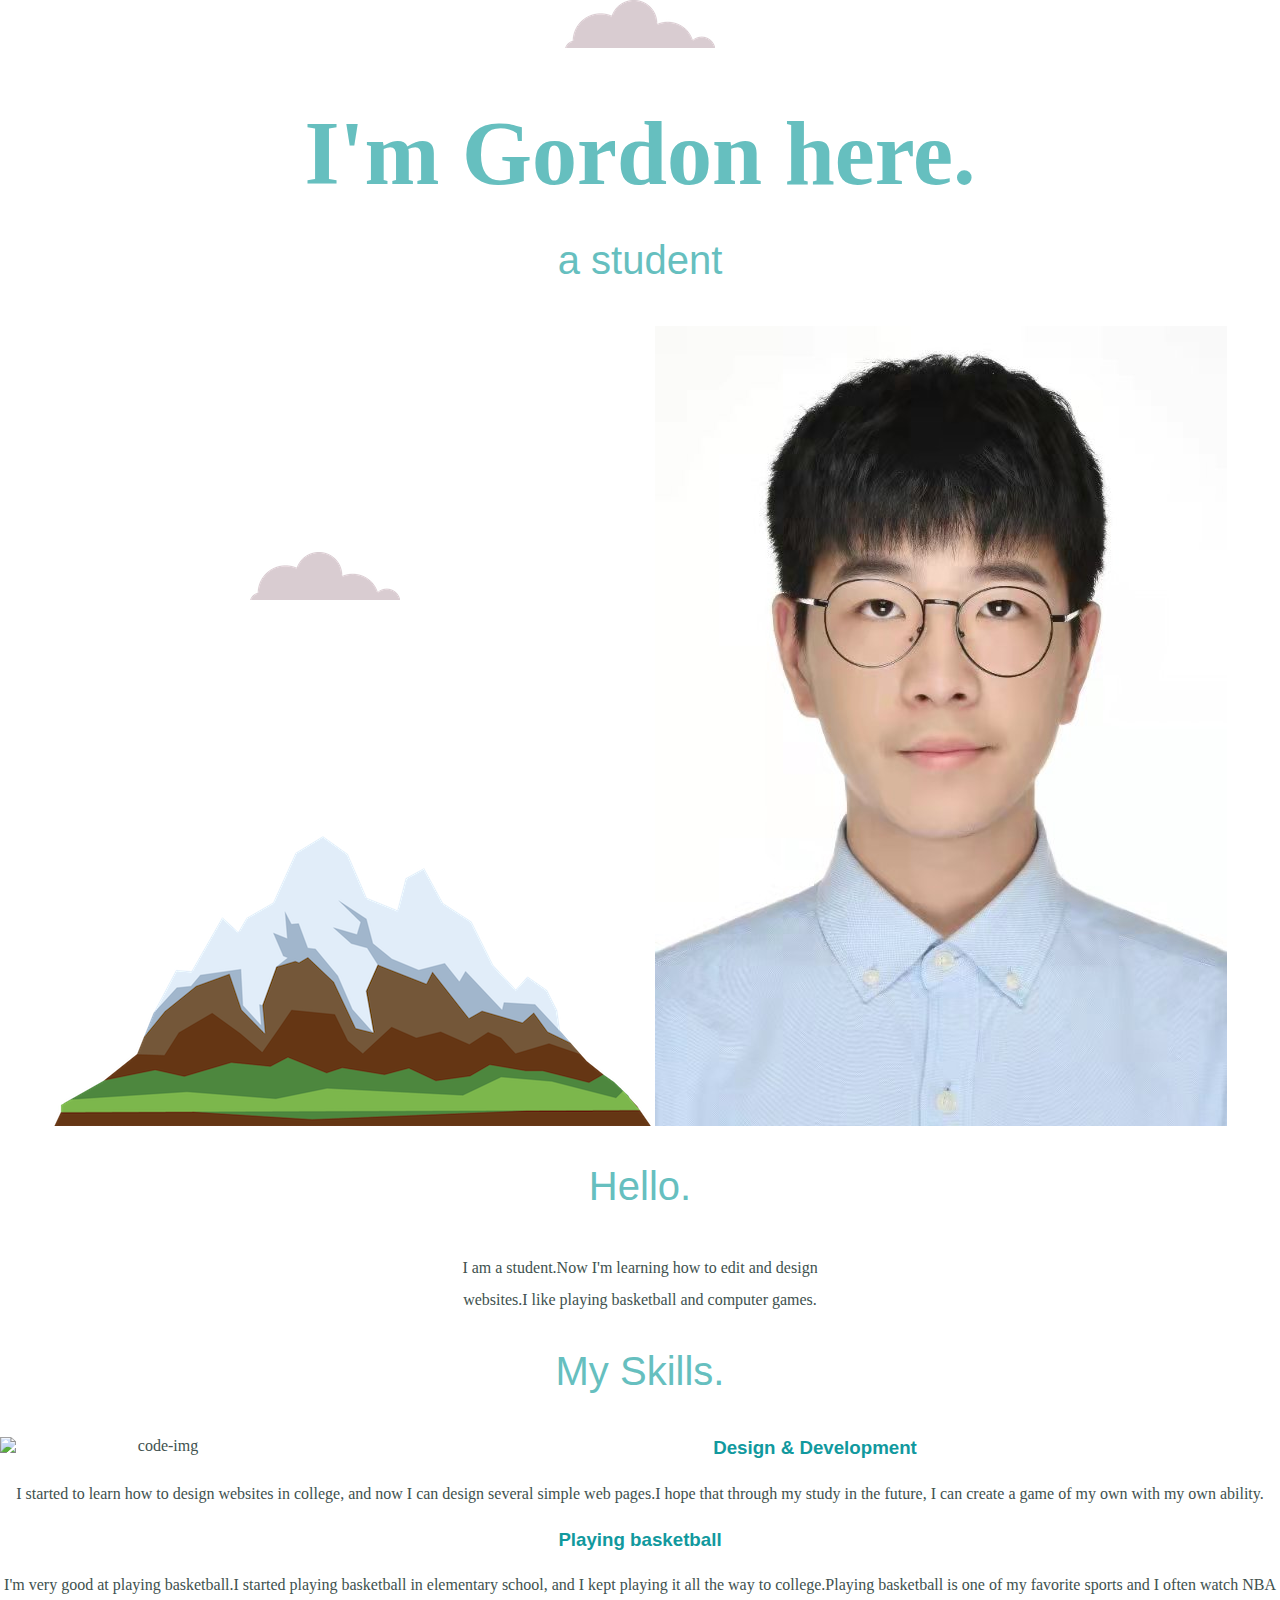
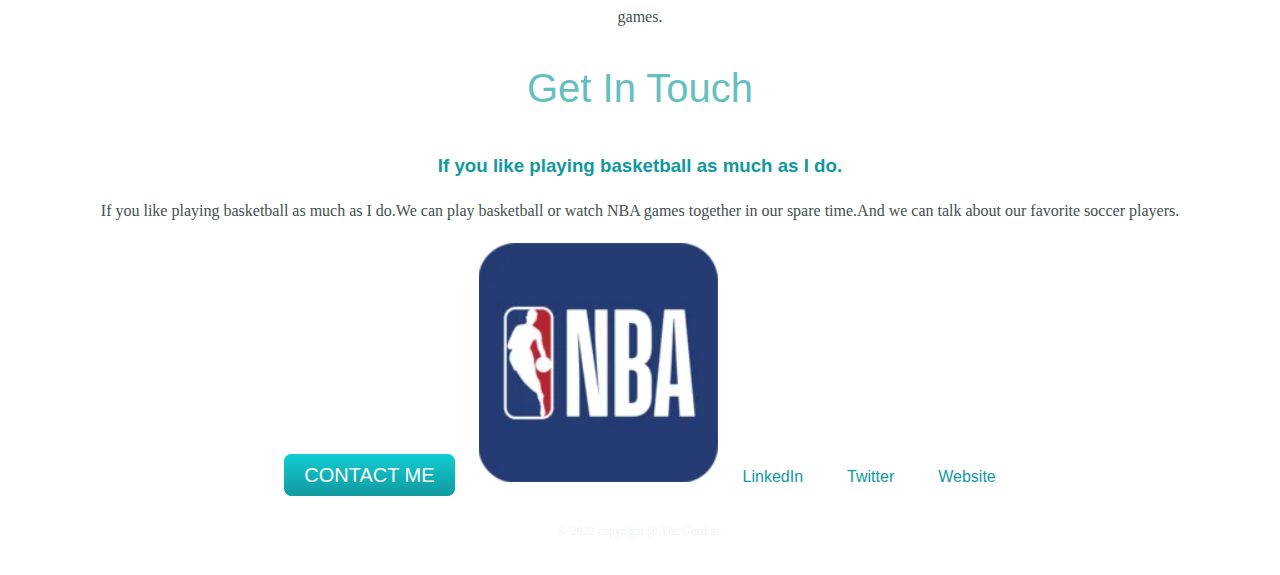
==== index.html @ f13ae0a9 "Add files via upload" ====
<!DOCTYPE html>
<html lang="en">
<head>
    <meta charset="UTF-8">
    <link rel="stylesheet" href="./style.css">
    <link rel="icon" href="favicon.ico">
    <title>TAFF NCC</title>
</head>
<body>
    <img src="cloud.jpg" alt="cloud">
    <h1>I'm Gordon here.</h1>
    <h2>
        a 
        <span clsaa="pro"> student</span>
     </h2>
     <img class="bottom-cloud" src="cloud.jpg" alt="cloud">
     <img class="mountain" src="mountain.jpg" alt="mountain-img">
     <img src="Gordon.jpg" alt="Gordon-profile-img">
     <h2>Hello.</h2>
     <p class="intro">
         I am a student.Now I'm learning how to edit and design websites.I like playing basketball and computer games.
     </p>
     <h2>My Skills.</h2>
     <img class="code-img" src="https://media.giphy.com/media/3p50WGyUqeU5W/giphy.gif" alt="code-img">
     <h3>Design & Development</h3>
     <p>
         I started to learn how to design websites in college, and now I can design several simple web pages.I hope that through my study in the future, I can create a game of my own with my own ability.  
     </p>
     <h3>Playing basketball</h3>
     <p>
         I'm very good at playing basketball.I started playing basketball in elementary school, and I kept playing it all the way to college.Playing basketball is one of my favorite sports and I often watch NBA games.  
     </p>
     <h2>Get In Touch</h2>
     <h3>If you like playing basketball as much as I do.</h3>
     <p class="contact-massage">
         If you like playing basketball as much as I do.We can play basketball or watch NBA games together in our spare time.And we can talk about our favorite soccer players.
     </p>
     <a class="btn" href="https://china.nba.cn/">CONTACT ME</a>
     <img class="NBA-img" src="NBA.jpg" alt="NBA-img">
     <a class="footer-link" href="https://www.linkedin.com/">LinkedIn</a>
     <a class="footer-link" href="https://twitter.com/">Twitter</a>
     <a class="footer-link" href="https://www.appbrewery.co/">Website</a>
     <p class="copyright">© 2022 copyright @ The Gordon.</p>
    </body>
</html>
---- style.css ----
body {
    color: #40514E;
    margin: 0;
    text-align: center;
    font-family: 'Merriweather', serif;
  }
  
  h1 {
    color: #66BFBF;
    font-size: 5.625rem;
    margin: 50px auto 0 auto;
    font-family: 'Sacramento', cursive;
  }
  
  h2 {
    color: #66BFBF;
    font-family: 'Montserrat', sans-serif;
    font-size: 2.5rem;
    font-weight: normal;
    padding-bottom: 10px;
  }
  
  h3 {
    color: #11999E;
    font-family: 'Montserrat', sans-serif;
  }
  
  p {
    line-height: 2;
  }
  
  hr {
    border: dotted #EAF6F6 6px;
    border-bottom: none;
    width: 4%;
    margin: 100px auto;
  }
  
  a{
    color: #11999E;
    font-family: 'Montserrat', sans-serif;
    margin: 10px 20px;
    text-decoration: none;
  }
  
  a:hover {
    color: #EAF6F6;
  }
  
  .top-container {
    background-color: #E4F9F5;
    position: relative;
    padding-top: 100px;
  }
  
  .middle-container {
    margin: 100px 0;
  }
  
  .bottom-container {
    background-color: #66BFBF;
    padding: 50px 0 20px;
  }
  
  .skill-row {
    width: 50%;
    margin: 100px auto 100px auto;
    text-align: left;
  }
  
  .pro {
    text-decoration: underline;
  }
  
  .intro {
    width: 30%;
    margin: auto;
  }
  
  .contact-message {
    width: 40%;
    margin: 40px auto 60px;
  }
  
  .copyright {
    color: #EAF6F6;
    font-size: 0.75rem;
    padding: 20px 0;
  }
  
  .top-cloud {
    position: absolute;
    right: 300px;
    top: 40px;
  }
  
  .bottom-cloud {
    position: absolute;
    left: 250px;
    bottom: 300px;
  }
  
  .code-img {
    width: 25%;
    float: left;
    margin-right: 30px;
  }
  
  .chill-img {
    width: 25%;
    float: right;
    margin-left: 30px;
  }
  
  .btn {
    background: #11cdd4;
    background-image: -webkit-linear-gradient(top, #11cdd4, #11999e);
    background-image: -moz-linear-gradient(top, #11cdd4, #11999e);
    background-image: -ms-linear-gradient(top, #11cdd4, #11999e);
    background-image: -o-linear-gradient(top, #11cdd4, #11999e);
    background-image: linear-gradient(to bottom, #11cdd4, #11999e);
    -webkit-border-radius: 8;
    -moz-border-radius: 8;
    border-radius: 8px;
    font-family: 'Montserrat', sans-serif;
    color: #ffffff;
    font-size: 20px;
    padding: 10px 20px 10px 20px;
    text-decoration: none;
  }
  
  .btn:hover {
    background: #30e3cb;
    background-image: -webkit-linear-gradient(top, #30e3cb, #2bc4ad);
    background-image: -moz-linear-gradient(top, #30e3cb, #2bc4ad);
    background-image: -ms-linear-gradient(top, #30e3cb, #2bc4ad);
    background-image: -o-linear-gradient(top, #30e3cb, #2bc4ad);
    background-image: linear-gradient(to bottom, #30e3cb, #2bc4ad);
    text-decoration: none;
  }
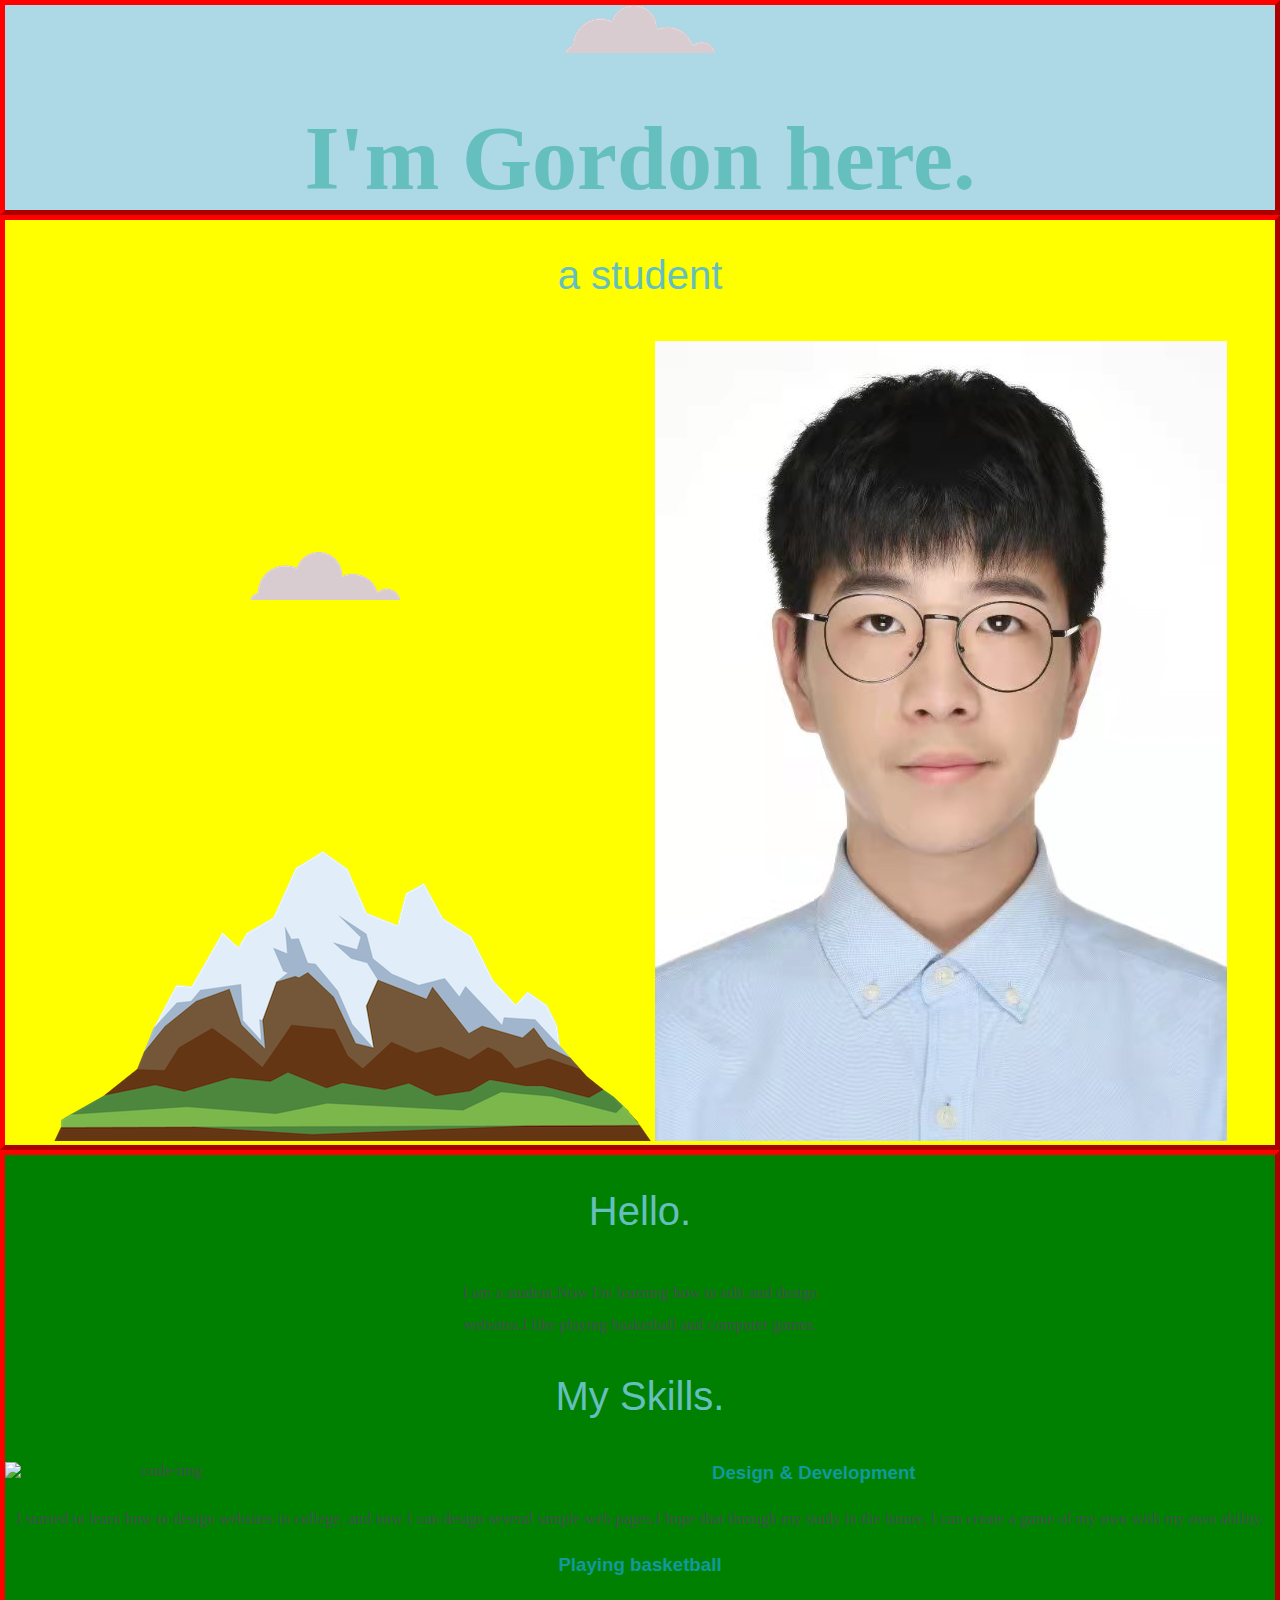
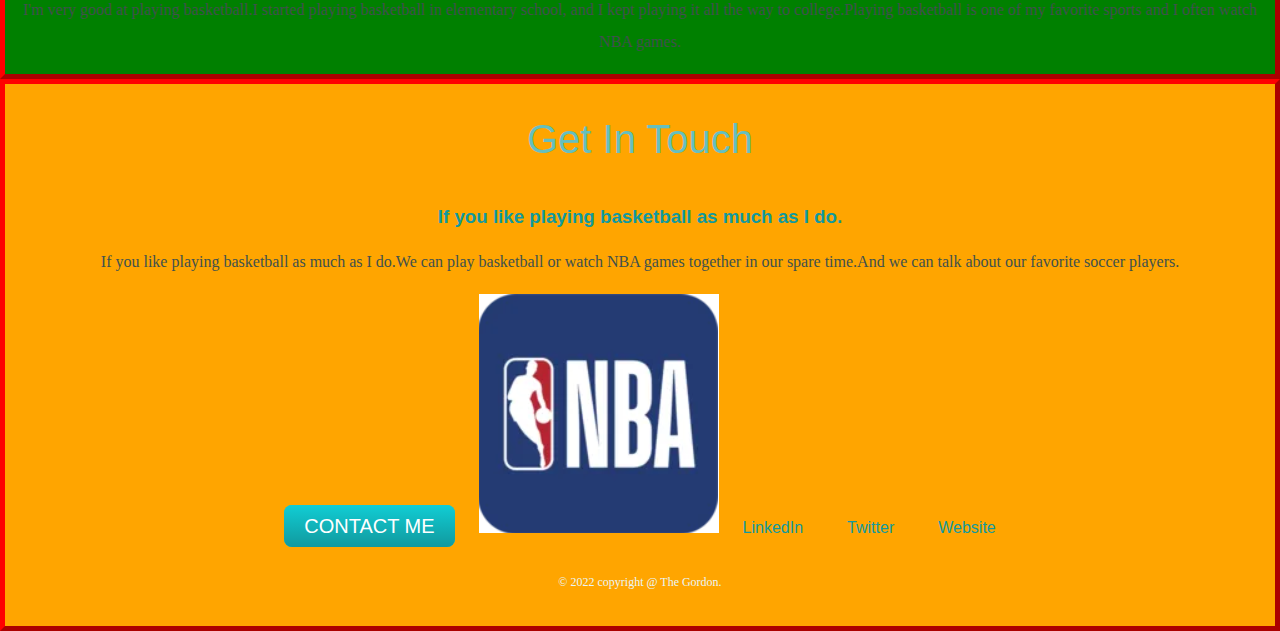
==== commit c013de03: "Add files via upload" ====
--- a/index.html
+++ b/index.html
@@ -5,10 +5,35 @@
     <link rel="stylesheet" href="./style.css">
     <link rel="icon" href="favicon.ico">
     <title>TAFF NCC</title>
+<style>
+.myDiv {
+  border: 5px outset red;
+  background-color: lightblue;    
+  text-align: center;
+}
+.myDiv2{
+  border: 5px outset red;
+  background-color: yellow;    
+  text-align: center;
+}
+.myDiv3 {
+  border: 5px outset red;
+  background-color: green;    
+  text-align: center;
+}
+.myDiv4 {
+  border: 5px outset red;
+  background-color: orange;    
+  text-align: center;
+}
+</style>
 </head>
 <body>
+<div class="myDiv">
     <img src="cloud.jpg" alt="cloud">
     <h1>I'm Gordon here.</h1>
+</div>
+<div class="myDiv2">
     <h2>
         a 
         <span clsaa="pro"> student</span>
@@ -16,6 +41,8 @@
      <img class="bottom-cloud" src="cloud.jpg" alt="cloud">
      <img class="mountain" src="mountain.jpg" alt="mountain-img">
      <img src="Gordon.jpg" alt="Gordon-profile-img">
+</div>
+<div class="myDiv3">
      <h2>Hello.</h2>
      <p class="intro">
          I am a student.Now I'm learning how to edit and design websites.I like playing basketball and computer games.
@@ -30,6 +57,8 @@
      <p>
          I'm very good at playing basketball.I started playing basketball in elementary school, and I kept playing it all the way to college.Playing basketball is one of my favorite sports and I often watch NBA games.  
      </p>
+</div>
+<div class="myDiv4">
      <h2>Get In Touch</h2>
      <h3>If you like playing basketball as much as I do.</h3>
      <p class="contact-massage">
@@ -41,5 +70,6 @@
      <a class="footer-link" href="https://twitter.com/">Twitter</a>
      <a class="footer-link" href="https://www.appbrewery.co/">Website</a>
      <p class="copyright">© 2022 copyright @ The Gordon.</p>
+</div>
     </body>
 </html>